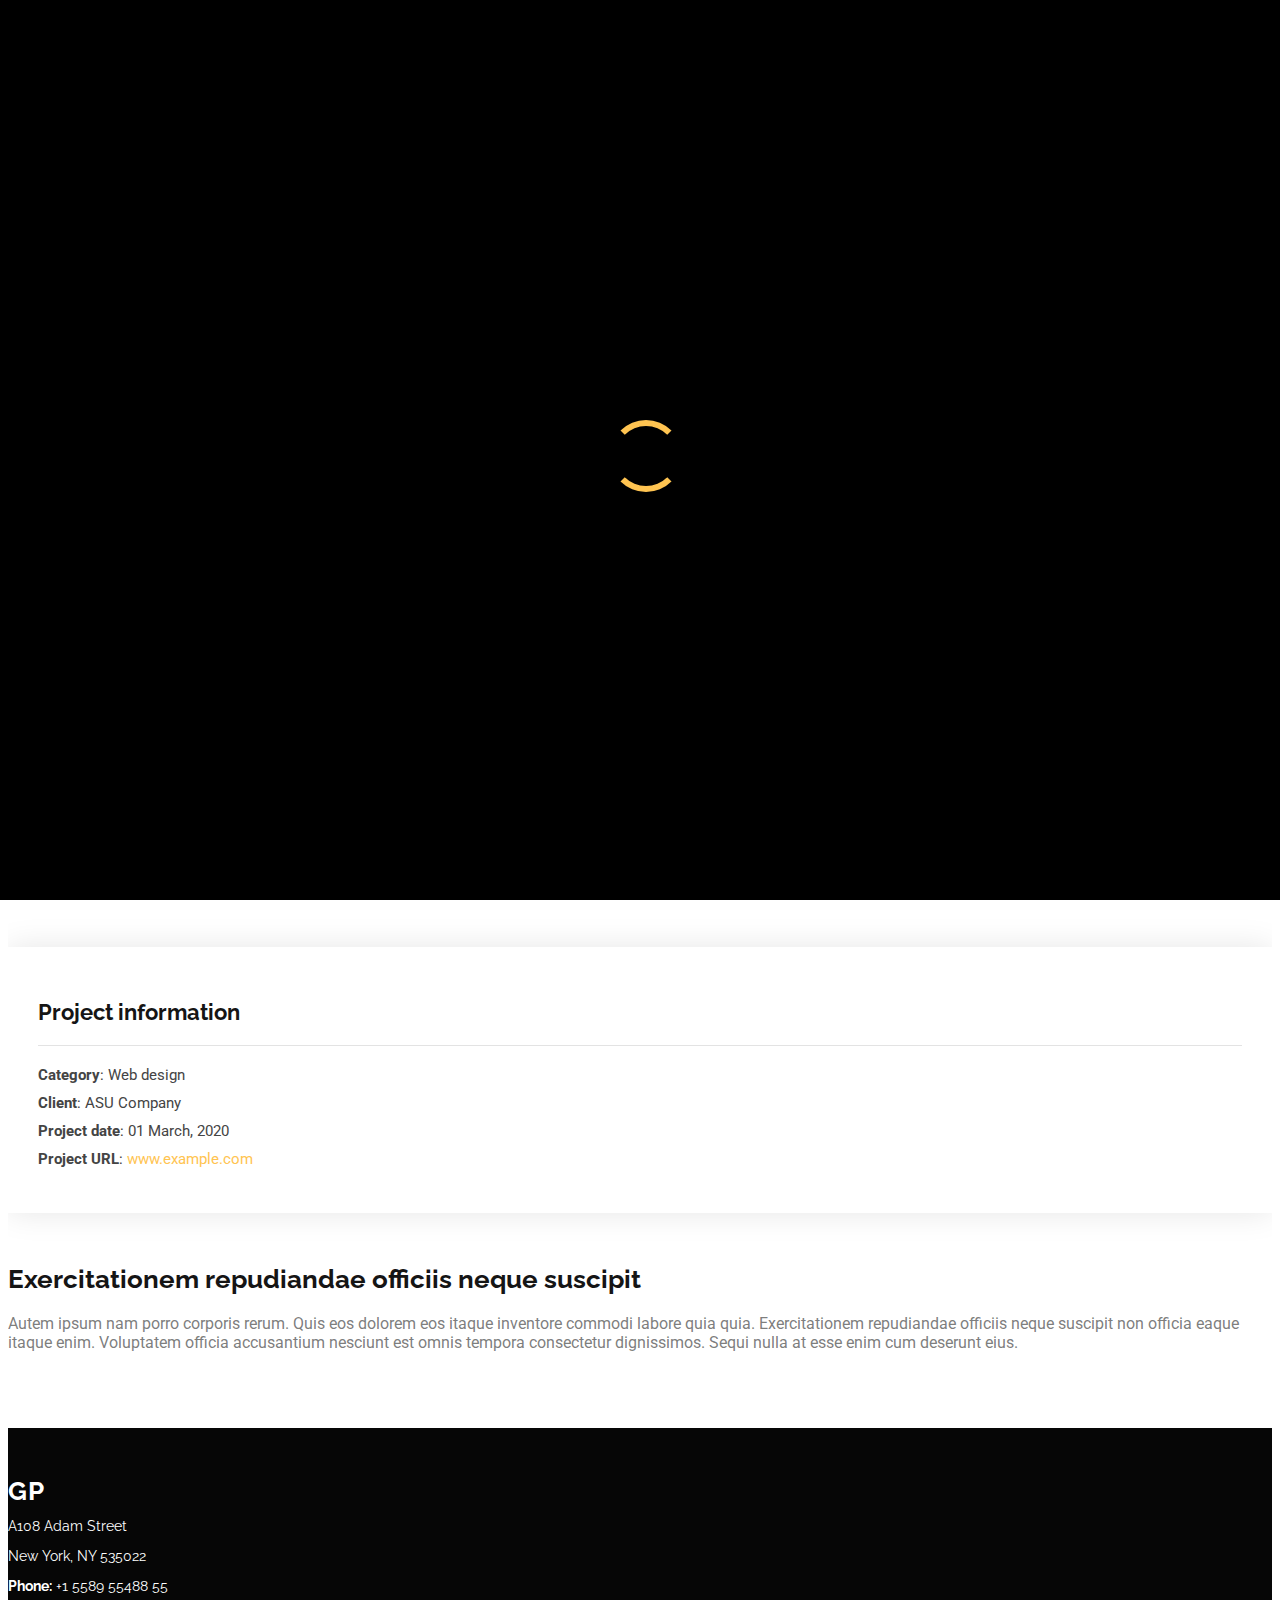
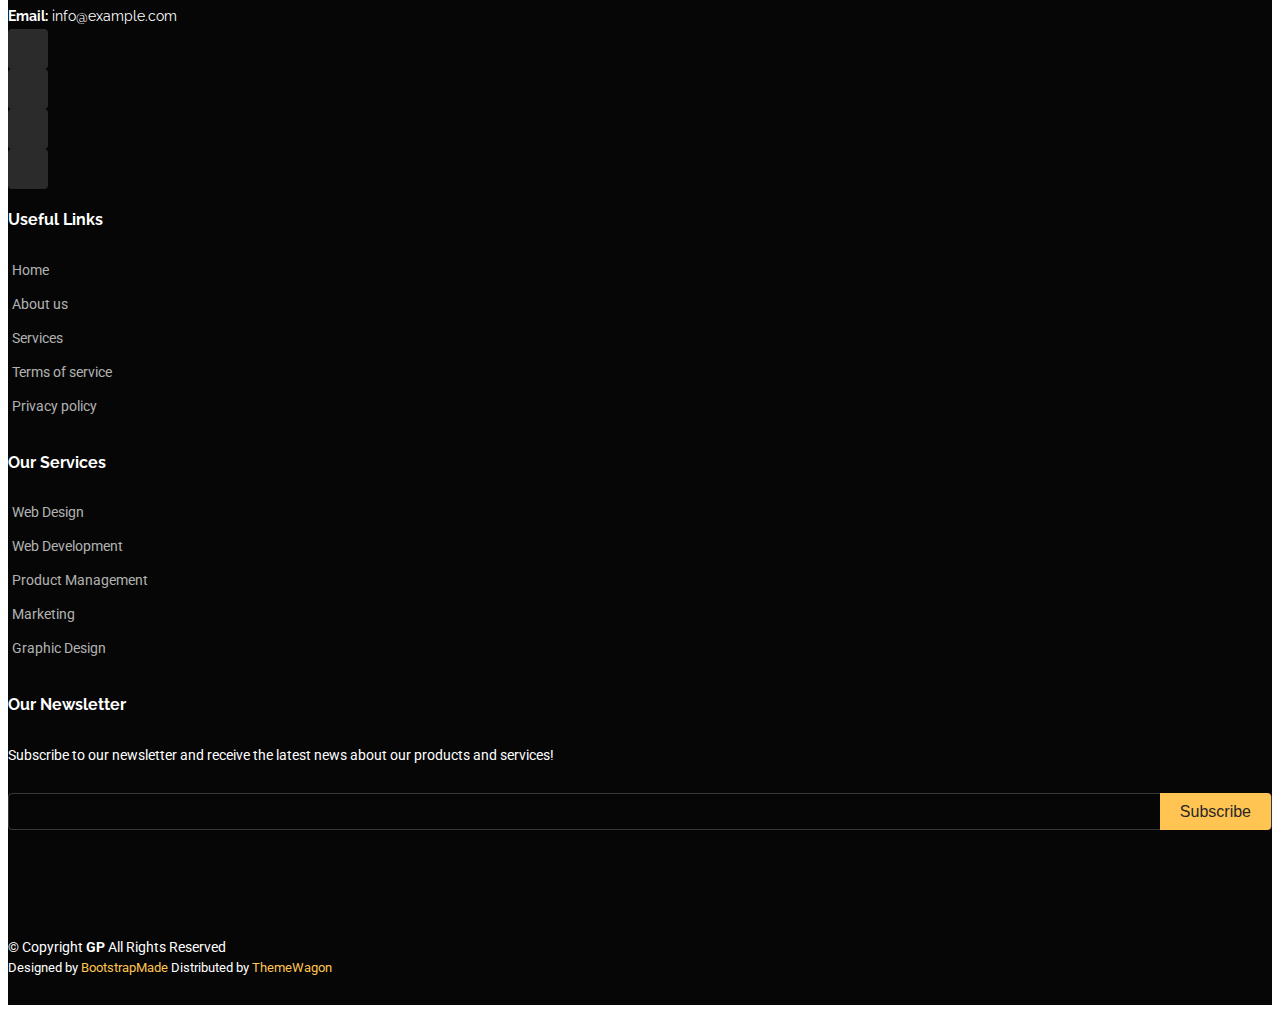
==== services.html @ 4d191124 "Add files via upload" ====
<!DOCTYPE html>
<html lang="en">

<head>
  <meta charset="utf-8">
  <meta content="width=device-width, initial-scale=1.0" name="viewport">
  <title>Our Services</title>
  <meta name="description" content="">
  <meta name="keywords" content="">

  <!-- Favicons -->
  <link href="assets/img/favicon.png" rel="icon">
  <link href="assets/img/apple-touch-icon.png" rel="apple-touch-icon">

  <!-- Fonts -->
  <link href="https://fonts.googleapis.com" rel="preconnect">
  <link href="https://fonts.gstatic.com" rel="preconnect" crossorigin>
  <link href="https://fonts.googleapis.com/css2?family=Roboto:ital,wght@0,100;0,300;0,400;0,500;0,700;0,900;1,100;1,300;1,400;1,500;1,700;1,900&family=Poppins:ital,wght@0,100;0,200;0,300;0,400;0,500;0,600;0,700;0,800;0,900;1,100;1,200;1,300;1,400;1,500;1,600;1,700;1,800;1,900&family=Raleway:ital,wght@0,100;0,200;0,300;0,400;0,500;0,600;0,700;0,800;0,900;1,100;1,200;1,300;1,400;1,500;1,600;1,700;1,800;1,900&display=swap" rel="stylesheet">

  <!-- Vendor CSS Files -->
  <link href="assets/vendor/bootstrap/css/bootstrap.min.css" rel="stylesheet">
  <link href="assets/vendor/bootstrap-icons/bootstrap-icons.css" rel="stylesheet">
  <link href="assets/vendor/aos/aos.css" rel="stylesheet">
  <link href="assets/vendor/swiper/swiper-bundle.min.css" rel="stylesheet">
  <link href="assets/vendor/glightbox/css/glightbox.min.css" rel="stylesheet">

  <!-- Main CSS File -->
  <link href="assets/css/main.css" rel="stylesheet">

  <!-- =======================================================
  * Template Name: Gp
  * Template URL: https://bootstrapmade.com/gp-free-multipurpose-html-bootstrap-template/
  * Updated: Aug 15 2024 with Bootstrap v5.3.3
  * Author: BootstrapMade.com
  * License: https://bootstrapmade.com/license/
  ======================================================== -->
</head>

<body class="portfolio-details-page">

  <header id="header" class="header d-flex align-items-center position-relative">
    <div class="container-fluid container-xl position-relative d-flex align-items-center justify-content-between">

      <a href="index.html" class="logo d-flex align-items-center me-auto me-lg-0">
        <!-- Uncomment the line below if you also wish to use an image logo -->
        <!-- <img src="assets/img/logo.png" alt=""> -->
        <h1 class="sitename">GP</h1>
        <span>.</span>
      </a>

      <nav id="navmenu" class="navmenu">
        <ul>
          <li><a href="#hero">Home<br></a></li>
          <li><a href="#about">About</a></li>
          <li><a href="#services">Services</a></li>
          <li><a href="#portfolio">Portfolio</a></li>
          <li><a href="#team">Team</a></li>
          <li class="dropdown"><a href="#"><span>Dropdown</span> <i class="bi bi-chevron-down toggle-dropdown"></i></a>
            <ul>
              <li><a href="#">Dropdown 1</a></li>
              <li class="dropdown"><a href="#"><span>Deep Dropdown</span> <i class="bi bi-chevron-down toggle-dropdown"></i></a>
                <ul>
                  <li><a href="#">Deep Dropdown 1</a></li>
                  <li><a href="#">Deep Dropdown 2</a></li>
                  <li><a href="#">Deep Dropdown 3</a></li>
                  <li><a href="#">Deep Dropdown 4</a></li>
                  <li><a href="#">Deep Dropdown 5</a></li>
                </ul>
              </li>
              <li><a href="#">Dropdown 2</a></li>
              <li><a href="#">Dropdown 3</a></li>
              <li><a href="#">Dropdown 4</a></li>
            </ul>
          </li>
          <li><a href="#contact">Contact</a></li>
        </ul>
        <i class="mobile-nav-toggle d-xl-none bi bi-list"></i>
      </nav>

      <a class="btn-getstarted" href="index.html#about">Get Started</a>

    </div>
  </header>

  <main class="main">

    <!-- Page Title -->
    <div class="page-title" data-aos="fade">
      <div class="heading">
        <div class="container">
          <div class="row d-flex justify-content-center text-center">
            <div class="col-lg-8">
              <h1>Our Services</h1>
              <p class="mb-0">Odio et unde deleniti. Deserunt numquam exercitationem. Officiis quo odio sint voluptas consequatur ut a odio voluptatem. Sit dolorum debitis veritatis natus dolores. Quasi ratione sint. Sit quaerat ipsum dolorem.</p>
            </div>
          </div>
        </div>
      </div>
    </div><!-- End Page Title -->

    <section class="accordion">
      <input type="checkbox" name="collapse" id="handle1" checked="checked">
      <h2 class="handle">
        <label for="handle1"><i class="bi bi-chevron-double-right"></i> 26A. Trappist Single</label>
      </h2>
      <div class="content">
        <p>Overall Impression: A pale, bitter, highly attenuated and well carbonated Trappist ale, showing a fruity-spicy Trappist yeast character, a spicy-floral hop profile, and a soft, supportive grainy-sweet malt palate.

          History: While Trappist breweries have a tradition of brewing a lower-strength beer as a monk’s daily ration, the bitter, pale beer this style describes is a relatively modern invention reflecting current tastes. Westvleteren first brewed theirs in 1999, but replaced older lower-gravity products.</p>
      </div>
    </section>

    <!-- Portfolio Details Section -->
    <section id="portfolio-details" class="portfolio-details section">

      <div class="container" data-aos="fade-up" data-aos-delay="100">

        <div class="row gy-4">

          <div class="col-lg-8">
            <div class="portfolio-details-slider swiper init-swiper">

              <script type="application/json" class="swiper-config">
                {
                  "loop": true,
                  "speed": 600,
                  "autoplay": {
                    "delay": 5000
                  },
                  "slidesPerView": "auto",
                  "pagination": {
                    "el": ".swiper-pagination",
                    "type": "bullets",
                    "clickable": true
                  }
                }
              </script>

              <div class="swiper-wrapper align-items-center">

                <div class="swiper-slide">
                  <img src="assets/img/portfolio/app-1.jpg" alt="">
                </div>

                <div class="swiper-slide">
                  <img src="assets/img/portfolio/product-1.jpg" alt="">
                </div>

                <div class="swiper-slide">
                  <img src="assets/img/portfolio/branding-1.jpg" alt="">
                </div>

                <div class="swiper-slide">
                  <img src="assets/img/portfolio/books-1.jpg" alt="">
                </div>

              </div>
              <div class="swiper-pagination"></div>
            </div>
          </div>

          <div class="col-lg-4">
            <div class="portfolio-info" data-aos="fade-up" data-aos-delay="200">
              <h3>Project information</h3>
              <ul>
                <li><strong>Category</strong>: Web design</li>
                <li><strong>Client</strong>: ASU Company</li>
                <li><strong>Project date</strong>: 01 March, 2020</li>
                <li><strong>Project URL</strong>: <a href="#">www.example.com</a></li>
              </ul>
            </div>
            <div class="portfolio-description" data-aos="fade-up" data-aos-delay="300">
              <h2>Exercitationem repudiandae officiis neque suscipit</h2>
              <p>
                Autem ipsum nam porro corporis rerum. Quis eos dolorem eos itaque inventore commodi labore quia quia. Exercitationem repudiandae officiis neque suscipit non officia eaque itaque enim. Voluptatem officia accusantium nesciunt est omnis tempora consectetur dignissimos. Sequi nulla at esse enim cum deserunt eius.
              </p>
            </div>
          </div>

        </div>

      </div>

    </section><!-- /Portfolio Details Section -->

  </main>

  <footer id="footer" class="footer dark-background">

    <div class="footer-top">
      <div class="container">
        <div class="row gy-4">
          <div class="col-lg-4 col-md-6 footer-about">
            <a href="index.html" class="logo d-flex align-items-center">
              <span class="sitename">GP</span>
            </a>
            <div class="footer-contact pt-3">
              <p>A108 Adam Street</p>
              <p>New York, NY 535022</p>
              <p class="mt-3"><strong>Phone:</strong> <span>+1 5589 55488 55</span></p>
              <p><strong>Email:</strong> <span>info@example.com</span></p>
            </div>
            <div class="social-links d-flex mt-4">
              <a href=""><i class="bi bi-twitter-x"></i></a>
              <a href=""><i class="bi bi-facebook"></i></a>
              <a href=""><i class="bi bi-instagram"></i></a>
              <a href=""><i class="bi bi-linkedin"></i></a>
            </div>
          </div>

          <div class="col-lg-2 col-md-3 footer-links">
            <h4>Useful Links</h4>
            <ul>
              <li><i class="bi bi-chevron-right"></i> <a href="#"> Home</a></li>
              <li><i class="bi bi-chevron-right"></i> <a href="#"> About us</a></li>
              <li><i class="bi bi-chevron-right"></i> <a href="#"> Services</a></li>
              <li><i class="bi bi-chevron-right"></i> <a href="#"> Terms of service</a></li>
              <li><i class="bi bi-chevron-right"></i> <a href="#"> Privacy policy</a></li>
            </ul>
          </div>

          <div class="col-lg-2 col-md-3 footer-links">
            <h4>Our Services</h4>
            <ul>
              <li><i class="bi bi-chevron-right"></i> <a href="#"> Web Design</a></li>
              <li><i class="bi bi-chevron-right"></i> <a href="#"> Web Development</a></li>
              <li><i class="bi bi-chevron-right"></i> <a href="#"> Product Management</a></li>
              <li><i class="bi bi-chevron-right"></i> <a href="#"> Marketing</a></li>
              <li><i class="bi bi-chevron-right"></i> <a href="#"> Graphic Design</a></li>
            </ul>
          </div>

          <div class="col-lg-4 col-md-12 footer-newsletter">
            <h4>Our Newsletter</h4>
            <p>Subscribe to our newsletter and receive the latest news about our products and services!</p>
            <form action="forms/newsletter.php" method="post" class="php-email-form">
              <div class="newsletter-form"><input type="email" name="email"><input type="submit" value="Subscribe"></div>
              <div class="loading">Loading</div>
              <div class="error-message"></div>
              <div class="sent-message">Your subscription request has been sent. Thank you!</div>
            </form>
          </div>

        </div>
      </div>
    </div>

    <div class="copyright">
      <div class="container text-center">
        <p>© <span>Copyright</span> <strong class="px-1 sitename">GP</strong> <span>All Rights Reserved</span></p>
        <div class="credits">
          <!-- All the links in the footer should remain intact. -->
          <!-- You can delete the links only if you've purchased the pro version. -->
          <!-- Licensing information: https://bootstrapmade.com/license/ -->
          <!-- Purchase the pro version with working PHP/AJAX contact form: [buy-url] -->
          Designed by <a href="https://bootstrapmade.com/">BootstrapMade</a> Distributed by <a href="https://themewagon.com">ThemeWagon</a>
        </div>
      </div>
    </div>

  </footer>

  <!-- Scroll Top -->
  <a href="#" id="scroll-top" class="scroll-top d-flex align-items-center justify-content-center"><i class="bi bi-arrow-up-short"></i></a>

  <!-- Preloader -->
  <div id="preloader"></div>

  <!-- Vendor JS Files -->
  <script src="assets/vendor/bootstrap/js/bootstrap.bundle.min.js"></script>
  <script src="assets/vendor/php-email-form/validate.js"></script>
  <script src="assets/vendor/aos/aos.js"></script>
  <script src="assets/vendor/swiper/swiper-bundle.min.js"></script>
  <script src="assets/vendor/glightbox/js/glightbox.min.js"></script>
  <script src="assets/vendor/imagesloaded/imagesloaded.pkgd.min.js"></script>
  <script src="assets/vendor/isotope-layout/isotope.pkgd.min.js"></script>
  <script src="assets/vendor/purecounter/purecounter_vanilla.js"></script>

  <!-- Main JS File -->
  <script src="assets/js/main.js"></script>

</body>

</html>
---- assets/css/main.css ----
/**
* Template Name: Gp
* Template URL: https://bootstrapmade.com/gp-free-multipurpose-html-bootstrap-template/
* Updated: Aug 15 2024 with Bootstrap v5.3.3
* Author: BootstrapMade.com
* License: https://bootstrapmade.com/license/
*/

/*--------------------------------------------------------------
# Font & Color Variables
# Help: https://bootstrapmade.com/color-system/
--------------------------------------------------------------*/
/* Fonts */
:root {
  --default-font: "Roboto",  system-ui, -apple-system, "Segoe UI", Roboto, "Helvetica Neue", Arial, "Noto Sans", "Liberation Sans", sans-serif, "Apple Color Emoji", "Segoe UI Emoji", "Segoe UI Symbol", "Noto Color Emoji";
  --heading-font: "Raleway",  sans-serif;
  --nav-font: "Poppins",  sans-serif;
}

/* Global Colors - The following color variables are used throughout the website. Updating them here will change the color scheme of the entire website */
:root {
  --background-color: #ffffff; /* Background color for the entire website, including individual sections */
  --default-color: #444444; /* Default color used for the majority of the text content across the entire website */
  --heading-color: #151515; /* Color for headings, subheadings and title throughout the website */
  --accent-color: #ffc451; /* Accent color that represents your brand on the website. It's used for buttons, links, and other elements that need to stand out */
  --surface-color: #ffffff; /* The surface color is used as a background of boxed elements within sections, such as cards, icon boxes, or other elements that require a visual separation from the global background. */
  --contrast-color: #312f2f; /* Contrast color for text, ensuring readability against backgrounds of accent, heading, or default colors. */
}

/* Nav Menu Colors - The following color variables are used specifically for the navigation menu. They are separate from the global colors to allow for more customization options */
:root {
  --nav-color: rgba(255, 255, 255, 0.905);  /* The default color of the main navmenu links */
  --nav-hover-color: #ffc451; /* Applied to main navmenu links when they are hovered over or active */
  --nav-mobile-background-color: #ffffff; /* Used as the background color for mobile navigation menu */
  --nav-dropdown-background-color: #ffffff; /* Used as the background color for dropdown items that appear when hovering over primary navigation items */
  --nav-dropdown-color: #212529; /* Used for navigation links of the dropdown items in the navigation menu. */
  --nav-dropdown-hover-color: #ffc451; /* Similar to --nav-hover-color, this color is applied to dropdown navigation links when they are hovered over. */
}

/* Color Presets - These classes override global colors when applied to any section or element, providing reuse of the sam color scheme. */

.light-background {
  --background-color: #f9f9f9;
  --surface-color: #ffffff;
}

.dark-background {
  --background-color: #060606;
  --default-color: #ffffff;
  --heading-color: #ffffff;
  --surface-color: #252525;
  --contrast-color: #2a2727;
}

/* Smooth scroll */
:root {
  scroll-behavior: smooth;
}

/*--------------------------------------------------------------
# General Styling & Shared Classes
--------------------------------------------------------------*/
body {
  color: var(--default-color);
  background-color: var(--background-color);
  font-family: var(--default-font);
}

a {
  color: var(--accent-color);
  text-decoration: none;
  transition: 0.3s;
}

a:hover {
  color: color-mix(in srgb, var(--accent-color), transparent 25%);
  text-decoration: none;
}

h1,
h2,
h3,
h4,
h5,
h6 {
  color: var(--heading-color);
  font-family: var(--heading-font);
}

/* PHP Email Form Messages
------------------------------*/
.php-email-form .error-message {
  display: none;
  background: #df1529;
  color: #ffffff;
  text-align: left;
  padding: 15px;
  margin-bottom: 24px;
  font-weight: 600;
}

.php-email-form .sent-message {
  display: none;
  color: #ffffff;
  background: #059652;
  text-align: center;
  padding: 15px;
  margin-bottom: 24px;
  font-weight: 600;
}

.php-email-form .loading {
  display: none;
  background: var(--surface-color);
  text-align: center;
  padding: 15px;
  margin-bottom: 24px;
}

.php-email-form .loading:before {
  content: "";
  display: inline-block;
  border-radius: 50%;
  width: 24px;
  height: 24px;
  margin: 0 10px -6px 0;
  border: 3px solid var(--accent-color);
  border-top-color: var(--surface-color);
  animation: php-email-form-loading 1s linear infinite;
}

@keyframes php-email-form-loading {
  0% {
    transform: rotate(0deg);
  }

  100% {
    transform: rotate(360deg);
  }
}

/*--------------------------------------------------------------
# Global Header
--------------------------------------------------------------*/
.header {
  --background-color: rgba(0, 0, 0, 0.8);
  --heading-color: #ffffff;
  --contrast-color: #ffffff;
  color: var(--default-color);
  background-color: var(--background-color);
  padding: 10px 0;
  transition: all 0.5s;
  z-index: 997;
}

.header .logo {
  line-height: 1;
}

.header .logo img {
  max-height: 36px;
  margin-right: 8px;
}

.header .logo h1 {
  font-size: 32px;
  margin: 0;
  font-weight: 700;
  color: var(--heading-color);
}

.header .logo span {
  color: var(--accent-color);
  font-size: 32px;
}

.header .btn-getstarted,
.header .btn-getstarted:focus {
  color: var(--contrast-color);
  font-size: 14px;
  padding: 8px 30px;
  margin: 0 0 0 30px;
  border-radius: 4px;
  transition: 0.3s;
  border: 2px solid var(--accent-color);
}

.header .btn-getstarted:hover,
.header .btn-getstarted:focus:hover {
  color: var(--default-color);
  background: var(--accent-color);
}

@media (max-width: 1200px) {
  .header .logo {
    order: 1;
  }

  .header .btn-getstarted {
    order: 2;
    margin: 0 15px 0 0;
    padding: 6px 15px;
  }

  .header .navmenu {
    order: 3;
  }
}

.scrolled .header {
  box-shadow: 0px 0 18px rgba(0, 0, 0, 0.1);
}

/* Index Page Header
------------------------------*/
.index-page .header {
  --background-color: rgba(0, 0, 0, 0);
}

/* Index Page Header on Scroll
------------------------------*/
.index-page.scrolled .header {
  --background-color: rgba(0, 0, 0, 0.8);
}

/*--------------------------------------------------------------
# Navigation Menu
--------------------------------------------------------------*/
/* Navmenu - Desktop */
@media (min-width: 1200px) {
  .navmenu {
    padding: 0;
  }

  .navmenu ul {
    margin: 0;
    padding: 0;
    display: flex;
    list-style: none;
    align-items: center;
  }

  .navmenu li {
    position: relative;
  }

  .navmenu a,
  .navmenu a:focus {
    color: var(--nav-color);
    padding: 18px 15px;
    font-size: 16px;
    font-family: var(--nav-font);
    font-weight: 400;
    display: flex;
    align-items: center;
    justify-content: space-between;
    white-space: nowrap;
    transition: 0.3s;
  }

  .navmenu a i,
  .navmenu a:focus i {
    font-size: 12px;
    line-height: 0;
    margin-left: 5px;
    transition: 0.3s;
  }

  .navmenu li:last-child a {
    padding-right: 0;
  }

  .navmenu li:hover>a,
  .navmenu .active,
  .navmenu .active:focus {
    color: var(--nav-hover-color);
  }

  .navmenu .dropdown ul {
    margin: 0;
    padding: 10px 0;
    background: var(--nav-dropdown-background-color);
    display: block;
    position: absolute;
    visibility: hidden;
    left: 14px;
    top: 130%;
    opacity: 0;
    transition: 0.3s;
    border-radius: 0;
    z-index: 99;
    box-shadow: 0px 0px 30px rgba(0, 0, 0, 0.1);
  }

  .navmenu .dropdown ul li {
    min-width: 200px;
  }

  .navmenu .dropdown ul a {
    padding: 10px 20px;
    font-size: 15px;
    text-transform: none;
    color: var(--nav-dropdown-color);
  }

  .navmenu .dropdown ul a i {
    font-size: 12px;
  }

  .navmenu .dropdown ul a:hover,
  .navmenu .dropdown ul .active:hover,
  .navmenu .dropdown ul li:hover>a {
    background-color: var(--nav-dropdown-hover-color);
  }

  .navmenu .dropdown:hover>ul {
    opacity: 1;
    top: 100%;
    visibility: visible;
  }

  .navmenu .dropdown .dropdown ul {
    top: 0;
    left: -90%;
    visibility: hidden;
  }

  .navmenu .dropdown .dropdown:hover>ul {
    opacity: 1;
    top: 0;
    left: -100%;
    visibility: visible;
  }
}

/* Navmenu - Mobile */
@media (max-width: 1199px) {
  .mobile-nav-toggle {
    color: var(--nav-color);
    font-size: 28px;
    line-height: 0;
    margin-right: 10px;
    cursor: pointer;
    transition: color 0.3s;
  }

  .navmenu {
    padding: 0;
    z-index: 9997;
  }

  .navmenu ul {
    display: none;
    list-style: none;
    position: absolute;
    inset: 60px 20px 20px 20px;
    padding: 10px 0;
    margin: 0;
    border-radius: 6px;
    background-color: var(--nav-mobile-background-color);
    overflow-y: auto;
    transition: 0.3s;
    z-index: 9998;
    box-shadow: 0px 0px 30px rgba(0, 0, 0, 0.1);
  }

  .navmenu a,
  .navmenu a:focus {
    color: var(--nav-dropdown-color);
    padding: 10px 20px;
    font-family: var(--nav-font);
    font-size: 17px;
    font-weight: 500;
    display: flex;
    align-items: center;
    justify-content: space-between;
    white-space: nowrap;
    transition: 0.3s;
  }

  .navmenu a i,
  .navmenu a:focus i {
    font-size: 12px;
    line-height: 0;
    margin-left: 5px;
    width: 30px;
    height: 30px;
    display: flex;
    align-items: center;
    justify-content: center;
    border-radius: 50%;
    transition: 0.3s;
    background-color: color-mix(in srgb, var(--accent-color), white 90%);
  }

  .navmenu a i:hover,
  .navmenu a:focus i:hover {
    background-color: color-mix(in srgb, var(--accent-color), white 90%);
  }

  .navmenu a:hover,
  .navmenu .active,
  .navmenu .active:focus {
    background-color: var(--nav-dropdown-hover-color);
  }

  .navmenu .active i,
  .navmenu .active:focus i {
    transform: rotate(180deg);
  }

  .navmenu .dropdown ul {
    position: static;
    display: none;
    z-index: 99;
    padding: 10px 0;
    margin: 10px 20px;
    background-color: var(--nav-dropdown-background-color);
    border: 1px solid color-mix(in srgb, var(--default-color), transparent 90%);
    box-shadow: none;
    transition: all 0.5s ease-in-out;
  }

  .navmenu .dropdown ul ul {
    background-color: rgba(33, 37, 41, 0.1);
  }

  .navmenu .dropdown>.dropdown-active {
    display: block;
    background-color: rgba(33, 37, 41, 0.03);
  }

  .mobile-nav-active {
    overflow: hidden;
  }

  .mobile-nav-active .mobile-nav-toggle {
    color: #fff;
    position: absolute;
    font-size: 32px;
    top: 15px;
    right: 15px;
    margin-right: 0;
    z-index: 9999;
  }

  .mobile-nav-active .navmenu {
    position: fixed;
    overflow: hidden;
    inset: 0;
    background: rgba(33, 37, 41, 0.8);
    transition: 0.3s;
  }

  .mobile-nav-active .navmenu>ul {
    display: block;
  }
}

/*--------------------------------------------------------------
# Global Footer
--------------------------------------------------------------*/
.footer {
  color: var(--default-color);
  background-color: var(--background-color);
  font-size: 14px;
  position: relative;
}

.footer .footer-top {
  padding: 50px 0;
  background-color: color-mix(in srgb, var(--footer-background-color) 90%, white 10%);
}

.footer .footer-about .logo {
  line-height: 1;
  margin-bottom: 10px;
}

.footer .footer-about .logo img {
  max-height: 40px;
  margin-right: 6px;
}

.footer .footer-about .logo span {
  font-size: 26px;
  font-weight: 700;
  letter-spacing: 1px;
  font-family: var(--heading-font);
  color: var(--heading-color);
}

.footer .footer-about p {
  font-size: 14px;
  font-family: var(--heading-font);
}

.footer .social-links a {
  color: color-mix(in srgb, var(--default-color), transparent 30%);
  background-color: color-mix(in srgb, var(--default-color) 5%, white 10%);
  display: flex;
  align-items: center;
  justify-content: center;
  width: 40px;
  height: 40px;
  border-radius: 4px;
  font-size: 16px;
  margin-right: 10px;
  transition: 0.3s;
}

.footer .social-links a:hover {
  color: var(--contrast-color);
  background-color: var(--accent-color);
}

.footer h4 {
  font-size: 16px;
  font-weight: bold;
  position: relative;
  padding-bottom: 12px;
}

.footer .footer-links {
  margin-bottom: 30px;
}

.footer .footer-links ul {
  list-style: none;
  padding: 0;
  margin: 0;
}

.footer .footer-links ul i {
  margin-right: 4px;
  font-size: 12px;
  line-height: 0;
  color: var(--accent-color);
}

.footer .footer-links ul li {
  padding: 10px 0;
  display: flex;
  align-items: center;
}

.footer .footer-links ul li:first-child {
  padding-top: 0;
}

.footer .footer-links ul a {
  color: color-mix(in srgb, var(--default-color), transparent 30%);
  display: inline-block;
  line-height: 1;
}

.footer .footer-links ul a:hover {
  color: var(--accent-color);
}

.footer .footer-contact p {
  margin-bottom: 5px;
}

.footer .footer-newsletter .newsletter-form {
  margin-top: 30px;
  margin-bottom: 15px;
  padding: 6px 8px;
  position: relative;
  border-radius: 4px;
  border: 1px solid color-mix(in srgb, var(--default-color), transparent 80%);
  display: flex;
  background-color: color-mix(in srgb, var(--footer-background-color) 90%, white 15%);
  transition: 0.3s;
}

.footer .footer-newsletter .newsletter-form:focus-within {
  border-color: var(--accent-color);
}

.footer .footer-newsletter .newsletter-form input[type=email] {
  border: 0;
  padding: 4px;
  width: 100%;
  background-color: color-mix(in srgb, var(--footer-background-color) 90%, white 15%);
  color: var(--default-color);
}

.footer .footer-newsletter .newsletter-form input[type=email]:focus-visible {
  outline: none;
}

.footer .footer-newsletter .newsletter-form input[type=submit] {
  border: 0;
  font-size: 16px;
  padding: 0 20px;
  margin: -7px -8px -7px 0;
  background: var(--accent-color);
  color: var(--contrast-color);
  transition: 0.3s;
  border-radius: 0 4px 4px 0;
}

.footer .footer-newsletter .newsletter-form input[type=submit]:hover {
  background: color-mix(in srgb, var(--accent-color), transparent 20%);
}

.footer .copyright {
  padding: 30px 0;
}

.footer .copyright p {
  margin-bottom: 0;
}

.footer .credits {
  margin-top: 5px;
  font-size: 13px;
}

/*--------------------------------------------------------------
# Preloader
--------------------------------------------------------------*/
#preloader {
  position: fixed;
  inset: 0;
  z-index: 999999;
  overflow: hidden;
  background: #000;
  transition: all 0.6s ease-out;
}

#preloader:before {
  content: "";
  position: fixed;
  top: calc(50% - 30px);
  left: calc(50% - 30px);
  border: 6px solid #ffffff;
  border-color: var(--accent-color) transparent var(--accent-color) transparent;
  border-radius: 50%;
  width: 60px;
  height: 60px;
  animation: animate-preloader 1.5s linear infinite;
}

@keyframes animate-preloader {
  0% {
    transform: rotate(0deg);
  }

  100% {
    transform: rotate(360deg);
  }
}

/*--------------------------------------------------------------
# Scroll Top Button
--------------------------------------------------------------*/
.scroll-top {
  position: fixed;
  visibility: hidden;
  opacity: 0;
  right: 15px;
  bottom: 15px;
  z-index: 99999;
  background-color: var(--accent-color);
  width: 40px;
  height: 40px;
  border-radius: 4px;
  transition: all 0.4s;
}

.scroll-top i {
  font-size: 24px;
  color: var(--contrast-color);
  line-height: 0;
}

.scroll-top:hover {
  background-color: color-mix(in srgb, var(--accent-color), transparent 20%);
  color: var(--contrast-color);
}

.scroll-top.active {
  visibility: visible;
  opacity: 1;
}

/*--------------------------------------------------------------
# Disable aos animation delay on mobile devices
--------------------------------------------------------------*/
@media screen and (max-width: 768px) {
  [data-aos-delay] {
    transition-delay: 0 !important;
  }
}

/*--------------------------------------------------------------
# Global Page Titles & Breadcrumbs
--------------------------------------------------------------*/
.page-title {
  color: var(--default-color);
  background-color: var(--background-color);
  position: relative;
}

.page-title .heading {
  padding: 80px 0;
  border-top: 1px solid color-mix(in srgb, var(--default-color), transparent 90%);
}

.page-title .heading h1 {
  font-size: 38px;
  font-weight: 700;
}

.page-title nav {
  background-color: color-mix(in srgb, var(--default-color), transparent 95%);
  padding: 20px 0;
}

.page-title nav ol {
  display: flex;
  flex-wrap: wrap;
  list-style: none;
  margin: 0;
  padding: 0;
  font-size: 16px;
  font-weight: 400;
}

.page-title nav ol li+li {
  padding-left: 10px;
}

.page-title nav ol li+li::before {
  content: "/";
  display: inline-block;
  padding-right: 10px;
  color: color-mix(in srgb, var(--default-color), transparent 70%);
}

/*--------------------------------------------------------------
# Global Sections
--------------------------------------------------------------*/
section,
.section {
  color: var(--default-color);
  background-color: var(--background-color);
  padding: 60px 0;
  scroll-margin-top: 80px;
  overflow: clip;
}

@media (max-width: 1199px) {

  section,
  .section {
    scroll-margin-top: 58px;
  }
}

/*--------------------------------------------------------------
# Global Section Titles
--------------------------------------------------------------*/
.section-title {
  padding-bottom: 60px;
  position: relative;
}

.section-title h2 {
  font-size: 14px;
  font-weight: 500;
  padding: 0;
  line-height: 1px;
  margin: 0;
  letter-spacing: 1.5px;
  text-transform: uppercase;
  color: color-mix(in srgb, var(--default-color), transparent 50%);
  position: relative;
}

.section-title h2::after {
  content: "";
  width: 120px;
  height: 1px;
  display: inline-block;
  background: var(--accent-color);
  margin: 4px 10px;
}

.section-title p {
  color: var(--heading-color);
  margin: 0;
  font-size: 36px;
  font-weight: 700;
  text-transform: uppercase;
}

/*--------------------------------------------------------------
# Home Section
--------------------------------------------------------------*/
.home {
  width: 100%;
  min-height: 100vh;
  position: relative;
  padding: 120px 0 80px 0;
  display: flex;
  align-items: center;
  justify-content: center;
}

.home img {
  position: absolute;
  inset: 0;
  display: block;
  width: 100%;
  height: 100%;
  object-fit: cover;
  z-index: 1;
}

.home:before {
  content: "";
  background: color-mix(in srgb, var(--background-color), transparent 30%);
  position: absolute;
  inset: 0;
  z-index: 2;
}

.home .container {
  position: relative;
  z-index: 3;
}

.home h2 {
  margin: 0;
  font-size: 56px;
  font-weight: 700;
  font-family: var(--nav-font);
}

.home h2 span {
  color: var(--accent-color);
}

.home p {
  margin: 10px 0 0 0;
  font-size: 24px;
  color: color-mix(in srgb, var(--default-color), transparent 30%);
}

.home .icon-box {
  padding: 30px 20px;
  transition: ease-in-out 0.3s;
  border: 1px solid color-mix(in srgb, var(--default-color), transparent 70%);
  height: 100%;
  text-align: center;
  display: flex;
  flex-direction: column;
  align-items: center;
  justify-content: center;
}

.home .icon-box i {
  font-size: 32px;
  line-height: 1;
  color: var(--accent-color);
}

.home .icon-box h3 {
  font-weight: 700;
  margin: 10px 0 0 0;
  padding: 0;
  line-height: 1;
  font-size: 20px;
  line-height: 26px;
}

.home .icon-box h3 a {
  color: color-mix(in srgb, var(--default-color), transparent 20%);
  transition: ease-in-out 0.3s;
}

.home .icon-box:hover {
  border-color: var(--accent-color);
}

.home .icon-box:hover h3 a {
  color: var(--accent-color);
}

@media (max-width: 768px) {
  .home h2 {
    font-size: 32px;
  }

  .home p {
    font-size: 18px;
  }
}

/*--------------------------------------------------------------
# About Section
--------------------------------------------------------------*/
.about .content h3 {
  font-size: 1.75rem;
  font-weight: 700;
}

.about .content .fst-italic {
  color: color-mix(in srgb, var(--default-color), var(--contrast-color) 50%);
}

.about .content ul {
  list-style: none;
  padding: 0;
}

.about .content ul li {
  padding: 10px 0 0 0;
  display: flex;
}

.about .content ul i {
  color: var(--accent-color);
  margin-right: 0.5rem;
  line-height: 1.2;
  font-size: 1.25rem;
}

.about .content p:last-child {
  margin-bottom: 0;
}

/*--------------------------------------------------------------
# Clients Section
--------------------------------------------------------------*/
.clients .swiper-slide img {
  opacity: 0.5;
  transition: 0.3s;
  filter: grayscale(100);
  
  width:642px;
}

.clients .swiper-slide img:hover {
  filter: none;
  opacity: 1;
}

.clients .swiper-wrapper {
  height: auto;
}

.clients .swiper-pagination {
  margin-top: 20px;
  position: relative;
}

.clients .swiper-pagination .swiper-pagination-bullet {
  width: 12px;
  height: 12px;
  opacity: 1;
  background-color: color-mix(in srgb, var(--default-color), transparent 80%);
}

.clients .swiper-pagination .swiper-pagination-bullet-active {
  background-color: var(--accent-color);
}

/*--------------------------------------------------------------
# Features Section
--------------------------------------------------------------*/
.features .features-image {
  position: relative;
  min-height: 400px;
}

.features .features-image img {
  position: absolute;
  inset: 0;
  display: block;
  width: 100%;
  height: 100%;
  object-fit: cover;
  z-index: 1;
}

.features .features-item h4 {
  font-size: 20px;
  font-weight: 700;
  margin: 0 0 5px 0;
}

.features .features-item i {
  font-size: 48px;
  color: var(--accent-color);
  margin-right: 20px;
  line-height: 0;
}

.features .features-item p {
  font-size: 15px;
  color: color-mix(in srgb, var(--default-color), transparent 20%);
  margin: 0;
}

/*--------------------------------------------------------------
# Services Section
--------------------------------------------------------------*/
.services .service-item {
  background-color: var(--surface-color);
  text-align: center;
  border: 1px solid color-mix(in srgb, var(--default-color), transparent 85%);
  padding: 80px 20px;
  height: 100%;
  transition: all ease-in-out 0.3s;
}

.services .service-item .icon {
  background: var(--accent-color);
  color: var(--contrast-color);
  margin: 0 auto;
  width: 64px;
  height: 64px;
  border-radius: 4px;
  display: flex;
  align-items: center;
  justify-content: center;
  margin-bottom: 20px;
  transition: 0.3s;
}

.services .service-item .icon i {
  font-size: 28px;
  transition: ease-in-out 0.3s;
}

.services .service-item h3 {
  font-weight: 700;
  margin: 10px 0 15px 0;
  font-size: 22px;
  transition: 0.3s;
}

.services .service-item p {
  line-height: 24px;
  font-size: 14px;
  margin-bottom: 0;
}

.services .service-item:hover {
  box-shadow: 0px 0 25px 0 rgba(0, 0, 0, 0.1);
  transform: translateY(-10px);
}

/*--------------------------------------------------------------
# Call To Action Section
--------------------------------------------------------------*/
.call-to-action {
  padding: 80px 0;
  position: relative;
  clip-path: inset(0);
}

.call-to-action img {
  position: fixed;
  top: 0;
  left: 0;
  display: block;
  width: 100%;
  height: 100%;
  object-fit: cover;
  z-index: 1;
}

.call-to-action:before {
  content: "";
  background: color-mix(in srgb, var(--background-color), transparent 50%);
  position: absolute;
  inset: 0;
  z-index: 2;
}

.call-to-action .container {
  position: relative;
  z-index: 3;
}

.call-to-action h3 {
  font-size: 28px;
  font-weight: 700;
  color: var(--default-color);
}

.call-to-action p {
  color: var(--default-color);
}

.call-to-action .cta-btn {
  font-family: var(--heading-font);
  font-weight: 500;
  font-size: 16px;
  letter-spacing: 1px;
  display: inline-block;
  padding: 12px 40px;
  border-radius: 5px;
  transition: 0.5s;
  margin: 10px;
  border: 2px solid var(--default-color);
  color: var(--default-color);
}

.call-to-action .cta-btn:hover {
  background: var(--accent-color);
  color: var(--background-color);
  border: 2px solid var(--accent-color);
}

/*--------------------------------------------------------------
# Portfolio Section
--------------------------------------------------------------*/
.portfolio .portfolio-filters {
  padding: 0;
  margin: 0 auto 20px auto;
  list-style: none;
  text-align: center;
}

.portfolio .portfolio-filters li {
  cursor: pointer;
  display: inline-block;
  padding: 8px 20px 10px 20px;
  margin: 0;
  font-size: 15px;
  font-weight: 500;
  line-height: 1;
  margin-bottom: 5px;
  border-radius: 4px;
  transition: all 0.3s ease-in-out;
  font-family: var(--heading-font);
}

.portfolio .portfolio-filters li:hover,
.portfolio .portfolio-filters li.filter-active {
  color: var(--contrast-color);
  background-color: var(--accent-color);
}

.portfolio .portfolio-filters li:first-child {
  margin-left: 0;
}

.portfolio .portfolio-filters li:last-child {
  margin-right: 0;
}

@media (max-width: 575px) {
  .portfolio .portfolio-filters li {
    font-size: 14px;
    margin: 0 0 10px 0;
  }
}

.portfolio .portfolio-item {
  position: relative;
  overflow: hidden;
}

.portfolio .portfolio-item .portfolio-info {
  opacity: 0;
  position: absolute;
  left: 12px;
  right: 12px;
  bottom: -100%;
  z-index: 3;
  transition: all ease-in-out 0.5s;
  background: color-mix(in srgb, var(--background-color), transparent 10%);
  padding: 15px;
}

.portfolio .portfolio-item .portfolio-info h4 {
  font-size: 18px;
  font-weight: 600;
  padding-right: 50px;
}

.portfolio .portfolio-item .portfolio-info p {
  color: color-mix(in srgb, var(--default-color), transparent 30%);
  font-size: 14px;
  margin-bottom: 0;
  padding-right: 50px;
}

.portfolio .portfolio-item .portfolio-info .preview-link,
.portfolio .portfolio-item .portfolio-info .details-link {
  position: absolute;
  right: 50px;
  font-size: 24px;
  top: calc(50% - 14px);
  color: color-mix(in srgb, var(--default-color), transparent 30%);
  transition: 0.3s;
  line-height: 0;
}

.portfolio .portfolio-item .portfolio-info .preview-link:hover,
.portfolio .portfolio-item .portfolio-info .details-link:hover {
  color: var(--accent-color);
}

.portfolio .portfolio-item .portfolio-info .details-link {
  right: 14px;
  font-size: 28px;
}

.portfolio .portfolio-item:hover .portfolio-info {
  opacity: 1;
  bottom: 0;
}

/*--------------------------------------------------------------
# Stats Section
--------------------------------------------------------------*/
.stats .stats-item {
  padding: 10px;
}

.stats .stats-item i {
  font-size: 44px;
  color: var(--accent-color);
  line-height: 0;
  margin-right: 15px;
}

.stats .stats-item .purecounter {
  color: var(--heading-color);
  font-size: 40px;
  display: block;
  font-weight: 700;
  line-height: 40px;
}

.stats .stats-item p {
  color: color-mix(in srgb, var(--default-color), transparent 40%);
  padding: 15px 0 0 0;
  margin: 0;
  font-family: var(--heading-font);
  font-size: 14px;
}

/*--------------------------------------------------------------
# Testimonials Section
--------------------------------------------------------------*/
.testimonials {
  padding: 80px 0;
  position: relative;
}

.testimonials:before {
  content: "";
  background: color-mix(in srgb, var(--background-color), transparent 30%);
  position: absolute;
  inset: 0;
  z-index: 2;
}

.testimonials .testimonials-bg {
  position: absolute;
  inset: 0;
  display: block;
  width: 100%;
  height: 100%;
  object-fit: cover;
  z-index: 1;
}

.testimonials .container {
  position: relative;
  z-index: 3;
}

.testimonials .testimonials-carousel,
.testimonials .testimonials-slider {
  overflow: hidden;
}

.testimonials .testimonial-item {
  text-align: center;
}

.testimonials .testimonial-item .testimonial-img {
  width: 100px;
  border-radius: 50%;
  border: 6px solid color-mix(in srgb, var(--default-color), transparent 85%);
  margin: 0 auto;
}

.testimonials .testimonial-item h3 {
  font-size: 20px;
  font-weight: bold;
  margin: 10px 0 5px 0;
}

.testimonials .testimonial-item h4 {
  font-size: 14px;
  margin: 0 0 15px 0;
  color: color-mix(in srgb, var(--default-color), transparent 40%);
}

.testimonials .testimonial-item .stars {
  margin-bottom: 15px;
}

.testimonials .testimonial-item .stars i {
  color: #ffc107;
  margin: 0 1px;
}

.testimonials .testimonial-item .quote-icon-left,
.testimonials .testimonial-item .quote-icon-right {
  color: color-mix(in srgb, var(--default-color), transparent 40%);
  font-size: 26px;
  line-height: 0;
}

.testimonials .testimonial-item .quote-icon-left {
  display: inline-block;
  left: -5px;
  position: relative;
}

.testimonials .testimonial-item .quote-icon-right {
  display: inline-block;
  right: -5px;
  position: relative;
  top: 10px;
  transform: scale(-1, -1);
}

.testimonials .testimonial-item p {
  font-style: italic;
  margin: 0 auto 15px auto;
}

.testimonials .swiper-wrapper {
  height: auto;
}

.testimonials .swiper-pagination {
  margin-top: 20px;
  position: relative;
}

.testimonials .swiper-pagination .swiper-pagination-bullet {
  width: 12px;
  height: 12px;
  background-color: color-mix(in srgb, var(--default-color), transparent 50%);
  opacity: 0.5;
}

.testimonials .swiper-pagination .swiper-pagination-bullet-active {
  background-color: var(--default-color);
  opacity: 1;
}

@media (min-width: 992px) {
  .testimonials .testimonial-item p {
    width: 80%;
  }
}

/*--------------------------------------------------------------
# Team Section
--------------------------------------------------------------*/
.team .team-member {
  background-color: var(--surface-color);
  overflow: hidden;
  border-radius: 5px;
  box-shadow: 0px 2px 15px rgba(0, 0, 0, 0.1);
  height: 100%;
}

.team .team-member .member-img {
  position: relative;
  overflow: hidden;
}

.team .team-member .social {
  position: absolute;
  left: 0;
  bottom: 30px;
  right: 0;
  opacity: 0;
  transition: ease-in-out 0.3s;
  text-align: center;
}

.team .team-member .social a {
  background: color-mix(in srgb, var(--contrast-color), transparent 25%);
  color: color-mix(in srgb, var(--default-color), transparent 20%);
  margin: 0 3px;
  border-radius: 4px;
  width: 36px;
  height: 36px;
  transition: ease-in-out 0.3s;
  display: inline-flex;
  justify-content: center;
  align-items: center;
}

.team .team-member .social a:hover {
  color: var(--contrast-color);
  background: var(--accent-color);
}

.team .team-member .social i {
  font-size: 18px;
  line-height: 0;
}

.team .team-member .member-info {
  padding: 25px 15px;
}

.team .team-member .member-info h4 {
  font-weight: 700;
  margin-bottom: 5px;
  font-size: 18px;
}

.team .team-member .member-info span {
  display: block;
  font-size: 13px;
  font-weight: 400;
  color: color-mix(in srgb, var(--default-color), transparent 40%);
}

.team .team-member:hover .social {
  opacity: 1;
  bottom: 15px;
}

/*--------------------------------------------------------------
# Contact Section
--------------------------------------------------------------*/
.contact .info-item+.info-item {
  margin-top: 40px;
}

.contact .info-item i {
  color: var(--contrast-color);
  background: var(--accent-color);
  font-size: 20px;
  width: 44px;
  height: 44px;
  display: flex;
  justify-content: center;
  align-items: center;
  border-radius: 4px;
  transition: all 0.3s ease-in-out;
  margin-right: 15px;
}

.contact .info-item h3 {
  padding: 0;
  font-size: 18px;
  font-weight: 700;
  margin-bottom: 5px;
}

.contact .info-item p {
  padding: 0;
  margin-bottom: 0;
  font-size: 14px;
}

.contact .php-email-form {
  height: 100%;
}

.contact .php-email-form input[type=text],
.contact .php-email-form input[type=email],
.contact .php-email-form textarea {
  font-size: 14px;
  padding: 10px 15px;
  box-shadow: none;
  border-radius: 0;
  color: var(--default-color);
  background-color: color-mix(in srgb, var(--background-color), transparent 50%);
  border-color: color-mix(in srgb, var(--default-color), transparent 80%);
}

.contact .php-email-form input[type=text]:focus,
.contact .php-email-form input[type=email]:focus,
.contact .php-email-form textarea:focus {
  border-color: var(--accent-color);
}

.contact .php-email-form input[type=text]::placeholder,
.contact .php-email-form input[type=email]::placeholder,
.contact .php-email-form textarea::placeholder {
  color: color-mix(in srgb, var(--default-color), transparent 70%);
}

.contact .php-email-form button[type=submit] {
  color: var(--contrast-color);
  background: var(--accent-color);
  border: 0;
  padding: 10px 30px;
  transition: 0.4s;
  border-radius: 4px;
}

.contact .php-email-form button[type=submit]:hover {
  background: color-mix(in srgb, var(--accent-color), transparent 20%);
}

/*--------------------------------------------------------------
# Portfolio Details Section
--------------------------------------------------------------*/
.portfolio-details .portfolio-details-slider img {
  width: 100%;
}

.portfolio-details .portfolio-details-slider .swiper-pagination {
  margin-top: 20px;
  position: relative;
}

.portfolio-details .portfolio-details-slider .swiper-pagination .swiper-pagination-bullet {
  width: 12px;
  height: 12px;
  background-color: color-mix(in srgb, var(--default-color), transparent 85%);
  opacity: 1;
}

.portfolio-details .portfolio-details-slider .swiper-pagination .swiper-pagination-bullet-active {
  background-color: var(--accent-color);
}

.portfolio-details .portfolio-info {
  background-color: var(--surface-color);
  padding: 30px;
  box-shadow: 0px 0 30px rgba(0, 0, 0, 0.1);
}

.portfolio-details .portfolio-info h3 {
  font-size: 22px;
  font-weight: 700;
  margin-bottom: 20px;
  padding-bottom: 20px;
  border-bottom: 1px solid color-mix(in srgb, var(--default-color), transparent 85%);
}

.portfolio-details .portfolio-info ul {
  list-style: none;
  padding: 0;
  font-size: 15px;
}

.portfolio-details .portfolio-info ul li+li {
  margin-top: 10px;
}

.portfolio-details .portfolio-description {
  padding-top: 30px;
}

.portfolio-details .portfolio-description h2 {
  font-size: 26px;
  font-weight: 700;
  margin-bottom: 20px;
}

.portfolio-details .portfolio-description p {
  padding: 0;
  color: color-mix(in srgb, var(--default-color), transparent 30%);
}

/*--------------------------------------------------------------
# Service Details Section
--------------------------------------------------------------*/
.service-details .service-box {
  background-color: var(--surface-color);
  padding: 20px;
  box-shadow: 0px 2px 20px rgba(0, 0, 0, 0.1);
}

.service-details .service-box+.service-box {
  margin-top: 30px;
}

.service-details .service-box h4 {
  font-size: 20px;
  font-weight: 700;
  border-bottom: 2px solid color-mix(in srgb, var(--default-color), transparent 92%);
  padding-bottom: 15px;
  margin-bottom: 15px;
}

.service-details .services-list {
  background-color: var(--surface-color);
}

.service-details .services-list a {
  color: color-mix(in srgb, var(--default-color), transparent 20%);
  background-color: color-mix(in srgb, var(--default-color), transparent 96%);
  display: flex;
  align-items: center;
  padding: 12px 15px;
  margin-top: 15px;
  transition: 0.3s;
}

.service-details .services-list a:first-child {
  margin-top: 0;
}

.service-details .services-list a i {
  font-size: 16px;
  margin-right: 8px;
  color: var(--accent-color);
}

.service-details .services-list a.active {
  color: var(--contrast-color);
  background-color: var(--accent-color);
}

.service-details .services-list a.active i {
  color: var(--contrast-color);
}

.service-details .services-list a:hover {
  background-color: color-mix(in srgb, var(--accent-color), transparent 95%);
  color: var(--accent-color);
}

.service-details .download-catalog a {
  color: var(--default-color);
  display: flex;
  align-items: center;
  padding: 10px 0;
  transition: 0.3s;
  border-top: 1px solid color-mix(in srgb, var(--default-color), transparent 90%);
}

.service-details .download-catalog a:first-child {
  border-top: 0;
  padding-top: 0;
}

.service-details .download-catalog a:last-child {
  padding-bottom: 0;
}

.service-details .download-catalog a i {
  font-size: 24px;
  margin-right: 8px;
  color: var(--accent-color);
}

.service-details .download-catalog a:hover {
  color: var(--accent-color);
}

.service-details .help-box {
  background-color: var(--accent-color);
  color: var(--contrast-color);
  margin-top: 30px;
  padding: 30px 15px;
}

.service-details .help-box .help-icon {
  font-size: 48px;
}

.service-details .help-box h4,
.service-details .help-box a {
  color: var(--contrast-color);
}

.service-details .services-img {
  margin-bottom: 20px;
}

.service-details h3 {
  font-size: 26px;
  font-weight: 700;
}

.service-details p {
  font-size: 15px;
}

.service-details ul {
  list-style: none;
  padding: 0;
  font-size: 15px;
}

.service-details ul li {
  padding: 5px 0;
  display: flex;
  align-items: center;
}

.service-details ul i {
  font-size: 20px;
  margin-right: 8px;
  color: var(--accent-color);
}

/*--------------------------------------------------------------
# Starter Section Section
--------------------------------------------------------------*/
.starter-section {
  /* Add your styles here */
}
.btn-read-more {
    position: relative;
    display: inline-block;
    margin: 15px;
    padding: 5px 10px;
    text-align: center;
    font-size: 16px;
    letter-spacing: 1px;
    text-decoration: none;
    color: #999999;
    background: #ffffff;
    border: 3px solid #999999;
    cursor: pointer;
}

/*-------------------------------------------------------------
#Collansible Section
-------------------------------------------------------------*/
.accordion {
  margin-bottom: 1em;
}

.accordion > input[type="checkbox"] {
  position: absolute;
  left: -100vw;
}

.accordion .content {
  overflow-y: hidden;
  height: 0;
  transition: height 0.3s ease;
}

.accordion > input[type="checkbox"]:checked ~ .content {
  height: auto;
  overflow: visible;
  padding: 15px;
  border: 1px solid #e8e8e8;
  border-top: 0;
}

.accordion label {
  display: block;
  color: #000;
  cursor: pointer;
  font-weight: normal;
  padding: 15px;
  background: #FFD65A;
}

.accordion label:hover,
.accordion label:focus {
  background: #d1a317;
  color: #fefdfd;
}

.accordion .handle {
  margin: 0;
  font-size: 1.125em;
  line-height: 1.2em;
}

.accordion .handle label:before {
  font-family: 'fontawesome';
  /*content: "\f054";*/
  display: inline-block;
  margin-right: 10px;
  font-size: .58em;
  line-height: 1.556em;
  vertical-align: middle;
}

/*.accordion > input[type="checkbox"]:checked ~ .handle label:before {
  content: "\f280";
}*/
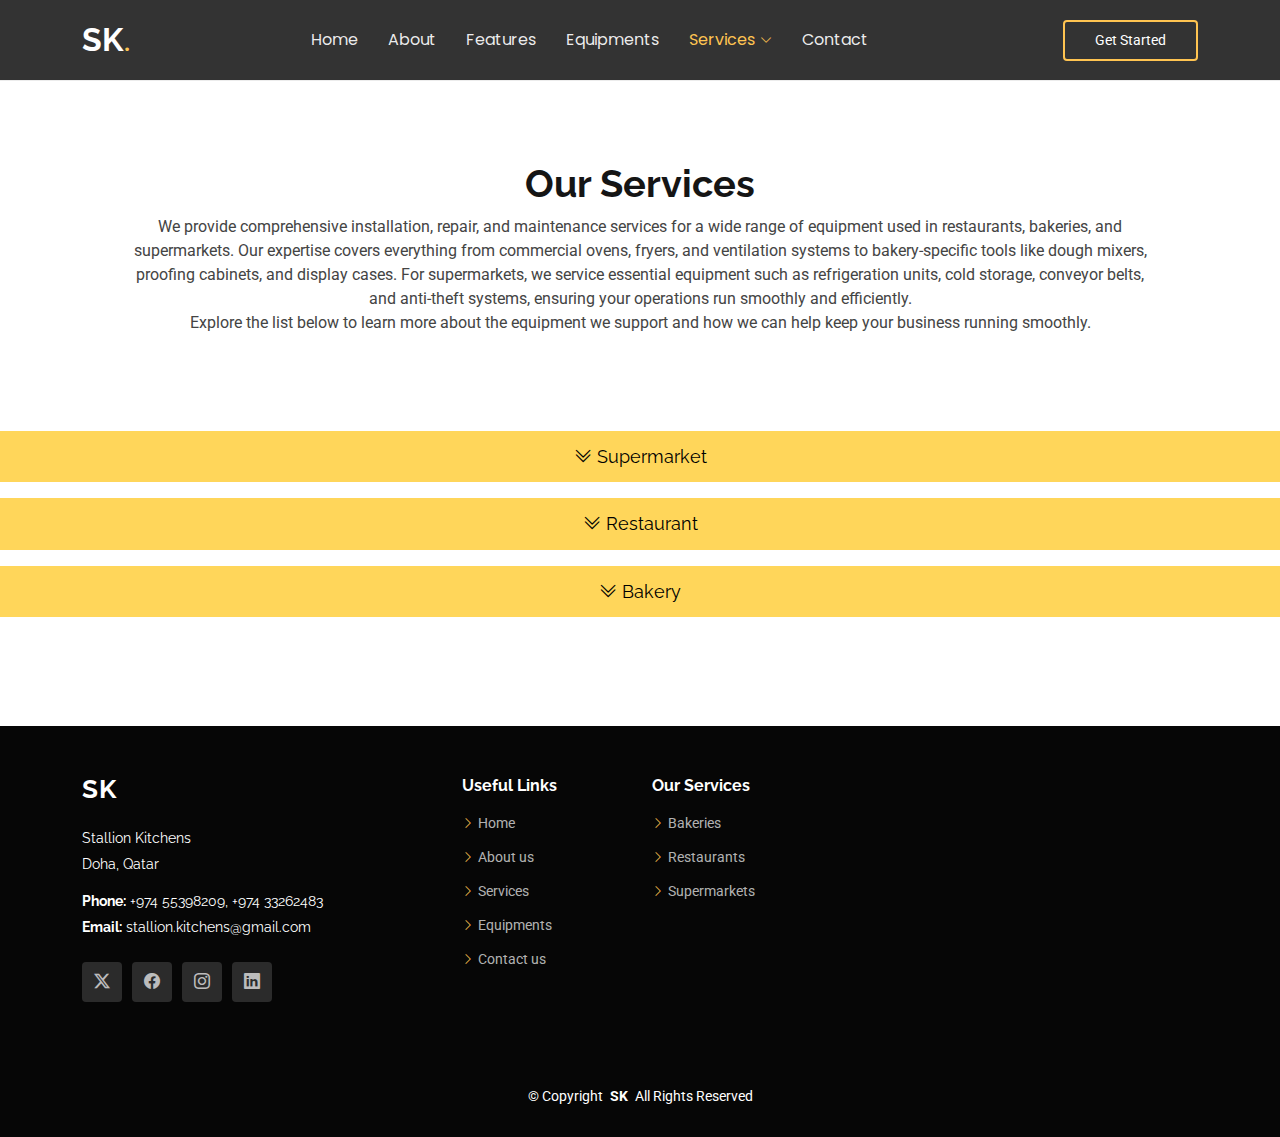
==== commit 01adbaf7: "services updated" ====
--- a/services.html
+++ b/services.html
@@ -4,12 +4,12 @@
 <head>
   <meta charset="utf-8">
   <meta content="width=device-width, initial-scale=1.0" name="viewport">
-  <title>Our Services</title>
+  <title>Stallion Kitchens</title>
   <meta name="description" content="">
   <meta name="keywords" content="">
 
   <!-- Favicons -->
-  <link href="assets/img/favicon.png" rel="icon">
+  <link href="assets/img/sk-title-logo.png" rel="icon">
   <link href="assets/img/apple-touch-icon.png" rel="apple-touch-icon">
 
   <!-- Fonts -->
@@ -44,35 +44,24 @@
       <a href="index.html" class="logo d-flex align-items-center me-auto me-lg-0">
         <!-- Uncomment the line below if you also wish to use an image logo -->
         <!-- <img src="assets/img/logo.png" alt=""> -->
-        <h1 class="sitename">GP</h1>
+        <h1 class="sitename">SK</h1>
         <span>.</span>
       </a>
 
       <nav id="navmenu" class="navmenu">
         <ul>
-          <li><a href="#hero">Home<br></a></li>
-          <li><a href="#about">About</a></li>
-          <li><a href="#services">Services</a></li>
-          <li><a href="#portfolio">Portfolio</a></li>
-          <li><a href="#team">Team</a></li>
-          <li class="dropdown"><a href="#"><span>Dropdown</span> <i class="bi bi-chevron-down toggle-dropdown"></i></a>
+          <li><a href="index.html#home">Home<br></a></li>
+          <li><a href="index.html#about">About</a></li>
+          <li><a href="index.html#features">Features</a></li>
+          <li><a href="index.html#equipments">Equipments</a></li>
+          <li class="dropdown"><a href="services.html" class="active"><span>Services</span> <i class="bi bi-chevron-down toggle-dropdown"></i></a>
             <ul>
-              <li><a href="#">Dropdown 1</a></li>
-              <li class="dropdown"><a href="#"><span>Deep Dropdown</span> <i class="bi bi-chevron-down toggle-dropdown"></i></a>
-                <ul>
-                  <li><a href="#">Deep Dropdown 1</a></li>
-                  <li><a href="#">Deep Dropdown 2</a></li>
-                  <li><a href="#">Deep Dropdown 3</a></li>
-                  <li><a href="#">Deep Dropdown 4</a></li>
-                  <li><a href="#">Deep Dropdown 5</a></li>
-                </ul>
-              </li>
-              <li><a href="#">Dropdown 2</a></li>
-              <li><a href="#">Dropdown 3</a></li>
-              <li><a href="#">Dropdown 4</a></li>
+              <li><a href="services.html#restaurant">Restaurants</a></li>
+              <li><a href="services.html#bakery">Bakeries</a></li>
+              <li><a href="services.html#supermarket">Supermarkets</a></li>
             </ul>
           </li>
-          <li><a href="#contact">Contact</a></li>
+          <li><a href="index.html#contact">Contact</a></li>
         </ul>
         <i class="mobile-nav-toggle d-xl-none bi bi-list"></i>
       </nav>
@@ -89,99 +78,275 @@
       <div class="heading">
         <div class="container">
           <div class="row d-flex justify-content-center text-center">
-            <div class="col-lg-8">
+            <div class="col-lg-11">
               <h1>Our Services</h1>
-              <p class="mb-0">Odio et unde deleniti. Deserunt numquam exercitationem. Officiis quo odio sint voluptas consequatur ut a odio voluptatem. Sit dolorum debitis veritatis natus dolores. Quasi ratione sint. Sit quaerat ipsum dolorem.</p>
+              <p class="mb-0">We provide comprehensive installation, repair, and maintenance services for a wide range of equipment used 
+                in restaurants, bakeries, and supermarkets. Our expertise covers everything from commercial ovens, fryers, and ventilation
+                 systems to bakery-specific tools like dough mixers, proofing cabinets, and display cases. For supermarkets, we service 
+                 essential equipment such as refrigeration units, cold storage, conveyor belts, and anti-theft systems, ensuring your 
+                 operations run smoothly and efficiently.</p>
+
+              <p>
+                Explore the list below to learn more about the equipment we support and how we can help keep your business running smoothly.
+              </p>
             </div>
           </div>
         </div>
       </div>
-    </div><!-- End Page Title -->
-
-    <section class="accordion">
-      <input type="checkbox" name="collapse" id="handle1" checked="checked">
+    </div>
+
+    <section class="accordion" id="supermarket" style="padding-top: 0px !important;padding-bottom: 0px !important;">
+      <input type="checkbox" name="collapse" id="handle3">
       <h2 class="handle">
-        <label for="handle1"><i class="bi bi-chevron-double-right"></i> 26A. Trappist Single</label>
+        <label for="handle3" style="text-align: center !important;"><i class="bi bi-chevron-double-down"></i> Supermarket</label>
       </h2>
       <div class="content">
-        <p>Overall Impression: A pale, bitter, highly attenuated and well carbonated Trappist ale, showing a fruity-spicy Trappist yeast character, a spicy-floral hop profile, and a soft, supportive grainy-sweet malt palate.
-
-          History: While Trappist breweries have a tradition of brewing a lower-strength beer as a monk’s daily ration, the bitter, pale beer this style describes is a relatively modern invention reflecting current tastes. Westvleteren first brewed theirs in 1999, but replaced older lower-gravity products.</p>
+        <div class="container">
+
+          <div class="isotope-layout" data-default-filter="*" data-layout="masonry" data-sort="original-order">
+  
+            <div class="row gy-4 isotope-container" data-aos="fade-up" data-aos-delay="50">
+  
+              <div class="col-lg-4 col-md-6 features-item isotope-item filter-bakery">
+                <img src="assets/img/equipments/supermarket/bottle-cooler.jpg" class="img-fluid" alt="">
+                <div class="features-info">
+                  <h4>Bottle Cooler</h4>
+                  <!-- <p>Lorem ipsum, dolor sit</p> -->
+                  <a href="assets/img/equipments/supermarket/bottle-cooler.jpg" title="Ice Cream Machine" data-gallery="features-gallery-bakery" class="glightbox preview-link"><i class="bi bi-zoom-in"></i></a>
+                  <!-- <a href="features-details.html" title="More Details" class="details-link"><i class="bi bi-link-45deg"></i></a> -->
+                </div>
+              </div>
+  
+              <div class="col-lg-4 col-md-6 features-item isotope-item filter-supermarket">
+                <img src="assets/img/equipments/supermarket/chiller.jpg" class="img-fluid" alt="">
+                <div class="features-info">
+                  <h4>Chiller</h4>
+                  <a href="assets/img/equipments/supermarket/chiller.jpg" title="Walk-in C hillar Cold Room" data-gallery="features-gallery-supermarket" class="glightbox preview-link"><i class="bi bi-zoom-in"></i></a>
+                  <!-- <a href="features-details.html" title="More Details" class="details-link"><i class="bi bi-link-45deg"></i></a> -->
+                </div>
+              </div>
+  
+            </div><!-- End features Container -->
+  
+          </div>
+  
+        </div>
       </div>
     </section>
 
-    <!-- Portfolio Details Section -->
-    <section id="portfolio-details" class="portfolio-details section">
-
-      <div class="container" data-aos="fade-up" data-aos-delay="100">
-
-        <div class="row gy-4">
-
-          <div class="col-lg-8">
-            <div class="portfolio-details-slider swiper init-swiper">
-
-              <script type="application/json" class="swiper-config">
-                {
-                  "loop": true,
-                  "speed": 600,
-                  "autoplay": {
-                    "delay": 5000
-                  },
-                  "slidesPerView": "auto",
-                  "pagination": {
-                    "el": ".swiper-pagination",
-                    "type": "bullets",
-                    "clickable": true
-                  }
-                }
-              </script>
-
-              <div class="swiper-wrapper align-items-center">
-
-                <div class="swiper-slide">
-                  <img src="assets/img/portfolio/app-1.jpg" alt="">
-                </div>
-
-                <div class="swiper-slide">
-                  <img src="assets/img/portfolio/product-1.jpg" alt="">
-                </div>
-
-                <div class="swiper-slide">
-                  <img src="assets/img/portfolio/branding-1.jpg" alt="">
-                </div>
-
-                <div class="swiper-slide">
-                  <img src="assets/img/portfolio/books-1.jpg" alt="">
-                </div>
-
-              </div>
-              <div class="swiper-pagination"></div>
-            </div>
-          </div>
-
-          <div class="col-lg-4">
-            <div class="portfolio-info" data-aos="fade-up" data-aos-delay="200">
-              <h3>Project information</h3>
-              <ul>
-                <li><strong>Category</strong>: Web design</li>
-                <li><strong>Client</strong>: ASU Company</li>
-                <li><strong>Project date</strong>: 01 March, 2020</li>
-                <li><strong>Project URL</strong>: <a href="#">www.example.com</a></li>
-              </ul>
-            </div>
-            <div class="portfolio-description" data-aos="fade-up" data-aos-delay="300">
-              <h2>Exercitationem repudiandae officiis neque suscipit</h2>
-              <p>
-                Autem ipsum nam porro corporis rerum. Quis eos dolorem eos itaque inventore commodi labore quia quia. Exercitationem repudiandae officiis neque suscipit non officia eaque itaque enim. Voluptatem officia accusantium nesciunt est omnis tempora consectetur dignissimos. Sequi nulla at esse enim cum deserunt eius.
-              </p>
-            </div>
-          </div>
-
+    <section class="accordion" id="restaurant" style="padding-top: 0px !important;padding-bottom: 0px !important;">
+      <input type="checkbox" name="collapse" id="handle1">  <!-- checked="checked" -->
+      <h2 class="handle">
+        <label for="handle1" style="text-align: center !important;"><i class="bi bi-chevron-double-down"></i> Restaurant</label>
+      </h2>
+      <div class="content">
+        <div class="container">
+
+          <div class="isotope-layout" data-default-filter="*" data-layout="masonry" data-sort="original-order">
+  
+            <div class="row gy-4 isotope-container" data-aos="fade-up" data-aos-delay="50">
+  
+              <div class="col-lg-4 col-md-6 features-item isotope-item filter-bakery">
+                <img src="assets/img/equipments/restaurant/bainmarie.webp" class="img-fluid" alt="">
+                <div class="features-info">
+                  <h4>Bainmarie</h4>
+                  <a href="assets/img/equipments/restaurant/bainmarie.webp" title="Ice Cream Machine" data-gallery="features-gallery-bakery" class="glightbox preview-link"><i class="bi bi-zoom-in"></i></a>
+                  <!-- <a href="features-details.html" title="More Details" class="details-link"><i class="bi bi-link-45deg"></i></a> -->
+                </div>
+              </div>
+  
+              <div class="col-lg-4 col-md-6 features-item isotope-item filter-branding">
+                <img src="assets/img/equipments/restaurant/convection-oven.webp" class="img-fluid" alt="">
+                <div class="features-info">
+                  <h4>Convection Oven</h4>
+                  <a href="assets/img/equipments/restaurant/convection-oven.webp" title="Deep Fryer" data-gallery="features-gallery-branding" class="glightbox preview-link"><i class="bi bi-zoom-in"></i></a>
+                  <!-- <a href="features-details.html" title="More Details" class="details-link"><i class="bi bi-link-45deg"></i></a> -->
+                </div>
+              </div>
+  
+              <div class="col-lg-4 col-md-6 features-item isotope-item filter-bakery">
+                <img src="assets/img/equipments/restaurant/deep-fryer.jpg" class="img-fluid" alt="">
+                <div class="features-info">
+                  <h4>Deep Fryer</h4>
+                  <a href="assets/img/equipments/restaurant/deep-fryer.jpg" title="Coffee Machine" data-gallery="features-gallery-bakery" class="glightbox preview-link"><i class="bi bi-zoom-in"></i></a>
+                  <!-- <a href="features-details.html" title="More Details" class="details-link"><i class="bi bi-link-45deg"></i></a> -->
+                </div>
+              </div>
+  
+              <div class="col-lg-4 col-md-6 features-item isotope-item filter-restaurant">
+                <img src="assets/img/equipments/restaurant/dish-washer.jpg" class="img-fluid" alt="">
+                <div class="features-info">
+                  <h4>Dish Washer</h4>
+                  <a href="assets/img/equipments/restaurant/dish-washer.jpg" title="Cooking Range" data-gallery="features-gallery-restaurant" class="glightbox preview-link"><i class="bi bi-zoom-in"></i></a>
+                  <!-- <a href="features-details.html" title="More Details" class="details-link"><i class="bi bi-link-45deg"></i></a> -->
+                </div>
+              </div>
+  
+              <div class="col-lg-4 col-md-6 features-item isotope-item filter-restaurant">
+                <img src="assets/img/equipments/restaurant/hot-plate.jpeg" class="img-fluid" alt="">
+                <div class="features-info">
+                  <h4>Hot Plate</h4>
+                  <a href="assets/img/equipments/restaurant/hot-plate.jpeg" title="Hot Plate" data-gallery="features-gallery-restaurant" class="glightbox preview-link"><i class="bi bi-zoom-in"></i></a>
+                  <!-- <a href="features-details.html" title="More Details" class="details-link"><i class="bi bi-link-45deg"></i></a> -->
+                </div>
+              </div>
+  
+              <div class="col-lg-4 col-md-6 features-item isotope-item filter-restaurant">
+                <img src="assets/img/equipments/restaurant/porotta-griddle.webp" class="img-fluid" alt="">
+                <div class="features-info">
+                  <h4>Porotta Griddle</h4>
+                  <a href="assets/img/equipments/restaurant/porotta-griddle.webp" title="Dish Washer" data-gallery="features-gallery-restaurant" class="glightbox preview-link"><i class="bi bi-zoom-in"></i></a>
+                  <!-- <a href="features-details.html" title="More Details" class="details-link"><i class="bi bi-link-45deg"></i></a> -->
+                </div>
+              </div>
+  
+              <div class="col-lg-4 col-md-6 features-item isotope-item filter-supermarket">
+                <img src="assets/img/equipments/restaurant/combi-oven.webp" class="img-fluid" alt="">
+                <div class="features-info">
+                  <h4>Combi Oven</h4>
+                  <a href="assets/img/equipments/restaurant/combi-oven.webp" title="Walk-in C hillar Cold Room" data-gallery="features-gallery-supermarket" class="glightbox preview-link"><i class="bi bi-zoom-in"></i></a>
+                  <!-- <a href="features-details.html" title="More Details" class="details-link"><i class="bi bi-link-45deg"></i></a> -->
+                </div>
+              </div>
+  
+              <div class="col-lg-4 col-md-6 features-item isotope-item filter-restaurant">
+                <img src="assets/img/equipments/restaurant/rotary-oven.webp" class="img-fluid" alt="">
+                <div class="features-info">
+                  <h4>Rotary Oven</h4>
+                  <a href="assets/img/equipments/restaurant/rotary-oven.webp" title="Dish Washer" data-gallery="features-gallery-restaurant" class="glightbox preview-link"><i class="bi bi-zoom-in"></i></a>
+                  <!-- <a href="features-details.html" title="More Details" class="details-link"><i class="bi bi-link-45deg"></i></a> -->
+                </div>
+              </div>
+  
+              <div class="col-lg-4 col-md-6 features-item isotope-item filter-restaurant">
+                <img src="assets/img/equipments/restaurant/shawarma-machine.jpeg" class="img-fluid" alt="">
+                <div class="features-info">
+                  <h4>Shawarma Machine</h4>
+                  <a href="assets/img/equipments/restaurant/shawarma-machine.jpeg" title="Dish Washer" data-gallery="features-gallery-restaurant" class="glightbox preview-link"><i class="bi bi-zoom-in"></i></a>
+                  <!-- <a href="features-details.html" title="More Details" class="details-link"><i class="bi bi-link-45deg"></i></a> -->
+                </div>
+              </div>
+  
+              <div class="col-lg-4 col-md-6 features-item isotope-item filter-restaurant">
+                <img src="assets/img/equipments/restaurant/tandoori-oven.jpeg" class="img-fluid" alt="">
+                <div class="features-info">
+                  <h4>Tandoori Oven</h4>
+                  <a href="assets/img/equipments/restaurant/tandoori-oven.jpeg" title="Dish Washer" data-gallery="features-gallery-restaurant" class="glightbox preview-link"><i class="bi bi-zoom-in"></i></a>
+                  <!-- <a href="features-details.html" title="More Details" class="details-link"><i class="bi bi-link-45deg"></i></a> -->
+                </div>
+              </div>
+  
+            </div><!-- End features Container -->
+  
+          </div>
+  
         </div>
-
-      </div>
-
-    </section><!-- /Portfolio Details Section -->
+      </div>
+    </section>
+
+    <section class="accordion" id="bakery" style="padding-top: 0px !important;padding-bottom: 0px !important;">
+      <input type="checkbox" name="collapse" id="handle2">
+      <h2 class="handle">
+        <label for="handle2" style="text-align: center !important;"><i class="bi bi-chevron-double-down"></i> Bakery</label>
+      </h2>
+      <div class="content">
+        <div class="container">
+
+          <div class="isotope-layout" data-default-filter="*" data-layout="masonry" data-sort="original-order">
+  
+            <div class="row gy-4 isotope-container" data-aos="fade-up" data-aos-delay="0">
+  
+              <div class="col-lg-4 col-md-6 features-item isotope-item filter-bakery">
+                <img src="assets/img/equipments/bakery/burner.jpg" class="img-fluid" alt="">
+                <div class="features-info">
+                  <h4>Burner</h4>
+                  <a href="assets/img/equipments/bakery/burner.jpg" title="Burner" data-gallery="features-gallery-bakery" class="glightbox preview-link"><i class="bi bi-zoom-in"></i></a>
+                  <!-- <a href="features-details.html" title="More Details" class="details-link"><i class="bi bi-link-45deg"></i></a> -->
+                </div>
+              </div>
+
+              <div class="col-lg-4 col-md-6 features-item isotope-item filter-bakery">
+                <img src="assets/img/equipments/bakery/coffee-machine.jpg" class="img-fluid" alt="">
+                <div class="features-info">
+                  <h4>Coffee Machine</h4>
+                  <a href="assets/img/equipments/bakery/coffee-machine.jpg" title="Coffee Machine" data-gallery="features-gallery-bakery" class="glightbox preview-link"><i class="bi bi-zoom-in"></i></a>
+                  <!-- <a href="features-details.html" title="More Details" class="details-link"><i class="bi bi-link-45deg"></i></a> -->
+                </div>
+              </div>
+
+              <div class="col-lg-4 col-md-6 features-item isotope-item filter-bakery">
+                <img src="assets/img/equipments/bakery/dish-washer.png" class="img-fluid" alt="">
+                <div class="features-info">
+                  <h4>Dish Washer</h4>
+                  <a href="assets/img/equipments/bakery/dish-washer.png" title="Dish Washer" data-gallery="features-gallery-bakery" class="glightbox preview-link"><i class="bi bi-zoom-in"></i></a>
+                  <!-- <a href="features-details.html" title="More Details" class="details-link"><i class="bi bi-link-45deg"></i></a> -->
+                </div>
+              </div>
+
+              <div class="col-lg-4 col-md-6 features-item isotope-item filter-bakery">
+                <img src="assets/img/equipments/bakery/dough-cutter.png" class="img-fluid" alt="">
+                <div class="features-info">
+                  <h4>Dough Cutter</h4>
+                  <a href="assets/img/equipments/bakery/dough-cutter.png" title="Dough Cutter" data-gallery="features-gallery-bakery" class="glightbox preview-link"><i class="bi bi-zoom-in"></i></a>
+                  <!-- <a href="features-details.html" title="More Details" class="details-link"><i class="bi bi-link-45deg"></i></a> -->
+                </div>
+              </div>
+
+              <div class="col-lg-4 col-md-6 features-item isotope-item filter-bakery">
+                <img src="assets/img/equipments/bakery/dough-mixer.webp" class="img-fluid" alt="">
+                <div class="features-info">
+                  <h4>Dough Mixer</h4>
+                  <a href="assets/img/equipments/bakery/dough-mixer.webp" title="Dough Mixer" data-gallery="features-gallery-bakery" class="glightbox preview-link"><i class="bi bi-zoom-in"></i></a>
+                  <!-- <a href="features-details.html" title="More Details" class="details-link"><i class="bi bi-link-45deg"></i></a> -->
+                </div>
+              </div>
+
+              <div class="col-lg-4 col-md-6 features-item isotope-item filter-bakery">
+                <img src="assets/img/equipments/bakery/dough-sheeter.webp" class="img-fluid" alt="">
+                <div class="features-info">
+                  <h4>Dough Sheeter</h4>
+                  <a href="assets/img/equipments/bakery/dough-sheeter.webp" title="Dough Sheeter" data-gallery="features-gallery-bakery" class="glightbox preview-link"><i class="bi bi-zoom-in"></i></a>
+                  <!-- <a href="features-details.html" title="More Details" class="details-link"><i class="bi bi-link-45deg"></i></a> -->
+                </div>
+              </div>
+
+              <div class="col-lg-4 col-md-6 features-item isotope-item filter-bakery">
+                <img src="assets/img/equipments/bakery/plate-warmer.png" class="img-fluid" alt="">
+                <div class="features-info">
+                  <h4>Plate Warmer</h4>
+                  <a href="assets/img/equipments/bakery/plate-warmer.png" title="Plate Warmer" data-gallery="features-gallery-bakery" class="glightbox preview-link"><i class="bi bi-zoom-in"></i></a>
+                  <!-- <a href="features-details.html" title="More Details" class="details-link"><i class="bi bi-link-45deg"></i></a> -->
+                </div>
+              </div>
+
+              <div class="col-lg-4 col-md-6 features-item isotope-item filter-bakery">
+                <img src="assets/img/equipments/bakery/proofer.png" class="img-fluid" alt="">
+                <div class="features-info">
+                  <h4>Proofer</h4>
+                  <a href="assets/img/equipments/bakery/proofer.png" title="Proofer" data-gallery="features-gallery-bakery" class="glightbox preview-link"><i class="bi bi-zoom-in"></i></a>
+                  <!-- <a href="features-details.html" title="More Details" class="details-link"><i class="bi bi-link-45deg"></i></a> -->
+                </div>
+              </div>
+
+              <div class="col-lg-4 col-md-6 features-item isotope-item filter-bakery">
+                <img src="assets/img/equipments/bakery/rotary-oven.png" class="img-fluid" alt="">
+                <div class="features-info">
+                  <h4>Rotary Oven</h4>
+                  <a href="assets/img/equipments/bakery/rotary-oven.png" title="Rotary Oven" data-gallery="features-gallery-bakery" class="glightbox preview-link"><i class="bi bi-zoom-in"></i></a>
+                  <!-- <a href="features-details.html" title="More Details" class="details-link"><i class="bi bi-link-45deg"></i></a> -->
+                </div>
+              </div>
+  
+            </div><!-- End features Container -->
+  
+          </div>
+  
+        </div>
+      </div>
+    </section>
+
+    <div style="height:93px !important;"></div>
+    
 
   </main>
 
@@ -192,13 +357,13 @@
         <div class="row gy-4">
           <div class="col-lg-4 col-md-6 footer-about">
             <a href="index.html" class="logo d-flex align-items-center">
-              <span class="sitename">GP</span>
+              <span class="sitename">SK</span>
             </a>
             <div class="footer-contact pt-3">
-              <p>A108 Adam Street</p>
-              <p>New York, NY 535022</p>
-              <p class="mt-3"><strong>Phone:</strong> <span>+1 5589 55488 55</span></p>
-              <p><strong>Email:</strong> <span>info@example.com</span></p>
+              <p>Stallion Kitchens</p>
+              <p>Doha, Qatar</p>
+              <p class="mt-3"><strong>Phone:</strong> <span>+974 55398209, +974 33262483</span></p>
+              <p><strong>Email:</strong> <span>stallion.kitchens@gmail.com</span></p>
             </div>
             <div class="social-links d-flex mt-4">
               <a href=""><i class="bi bi-twitter-x"></i></a>
@@ -214,31 +379,18 @@
               <li><i class="bi bi-chevron-right"></i> <a href="#"> Home</a></li>
               <li><i class="bi bi-chevron-right"></i> <a href="#"> About us</a></li>
               <li><i class="bi bi-chevron-right"></i> <a href="#"> Services</a></li>
-              <li><i class="bi bi-chevron-right"></i> <a href="#"> Terms of service</a></li>
-              <li><i class="bi bi-chevron-right"></i> <a href="#"> Privacy policy</a></li>
+              <li><i class="bi bi-chevron-right"></i> <a href="#"> Equipments</a></li>
+              <li><i class="bi bi-chevron-right"></i> <a href="#"> Contact us</a></li>
             </ul>
           </div>
 
           <div class="col-lg-2 col-md-3 footer-links">
             <h4>Our Services</h4>
             <ul>
-              <li><i class="bi bi-chevron-right"></i> <a href="#"> Web Design</a></li>
-              <li><i class="bi bi-chevron-right"></i> <a href="#"> Web Development</a></li>
-              <li><i class="bi bi-chevron-right"></i> <a href="#"> Product Management</a></li>
-              <li><i class="bi bi-chevron-right"></i> <a href="#"> Marketing</a></li>
-              <li><i class="bi bi-chevron-right"></i> <a href="#"> Graphic Design</a></li>
+              <li><i class="bi bi-chevron-right"></i> <a href="#"> Bakeries</a></li>
+              <li><i class="bi bi-chevron-right"></i> <a href="#"> Restaurants</a></li>
+              <li><i class="bi bi-chevron-right"></i> <a href="#"> Supermarkets</a></li>
             </ul>
-          </div>
-
-          <div class="col-lg-4 col-md-12 footer-newsletter">
-            <h4>Our Newsletter</h4>
-            <p>Subscribe to our newsletter and receive the latest news about our products and services!</p>
-            <form action="forms/newsletter.php" method="post" class="php-email-form">
-              <div class="newsletter-form"><input type="email" name="email"><input type="submit" value="Subscribe"></div>
-              <div class="loading">Loading</div>
-              <div class="error-message"></div>
-              <div class="sent-message">Your subscription request has been sent. Thank you!</div>
-            </form>
           </div>
 
         </div>
@@ -247,14 +399,14 @@
 
     <div class="copyright">
       <div class="container text-center">
-        <p>© <span>Copyright</span> <strong class="px-1 sitename">GP</strong> <span>All Rights Reserved</span></p>
-        <div class="credits">
-          <!-- All the links in the footer should remain intact. -->
-          <!-- You can delete the links only if you've purchased the pro version. -->
-          <!-- Licensing information: https://bootstrapmade.com/license/ -->
-          <!-- Purchase the pro version with working PHP/AJAX contact form: [buy-url] -->
+        <p>© <span>Copyright</span> <strong class="px-1 sitename">SK</strong> <span>All Rights Reserved</span></p>
+        <!-- <div class="credits">
+          All the links in the footer should remain intact.
+          You can delete the links only if you've purchased the pro version.
+          Licensing information: https://bootstrapmade.com/license/
+          Purchase the pro version with working PHP/AJAX contact form: [buy-url]
           Designed by <a href="https://bootstrapmade.com/">BootstrapMade</a> Distributed by <a href="https://themewagon.com">ThemeWagon</a>
-        </div>
+        </div> -->
       </div>
     </div>
 
